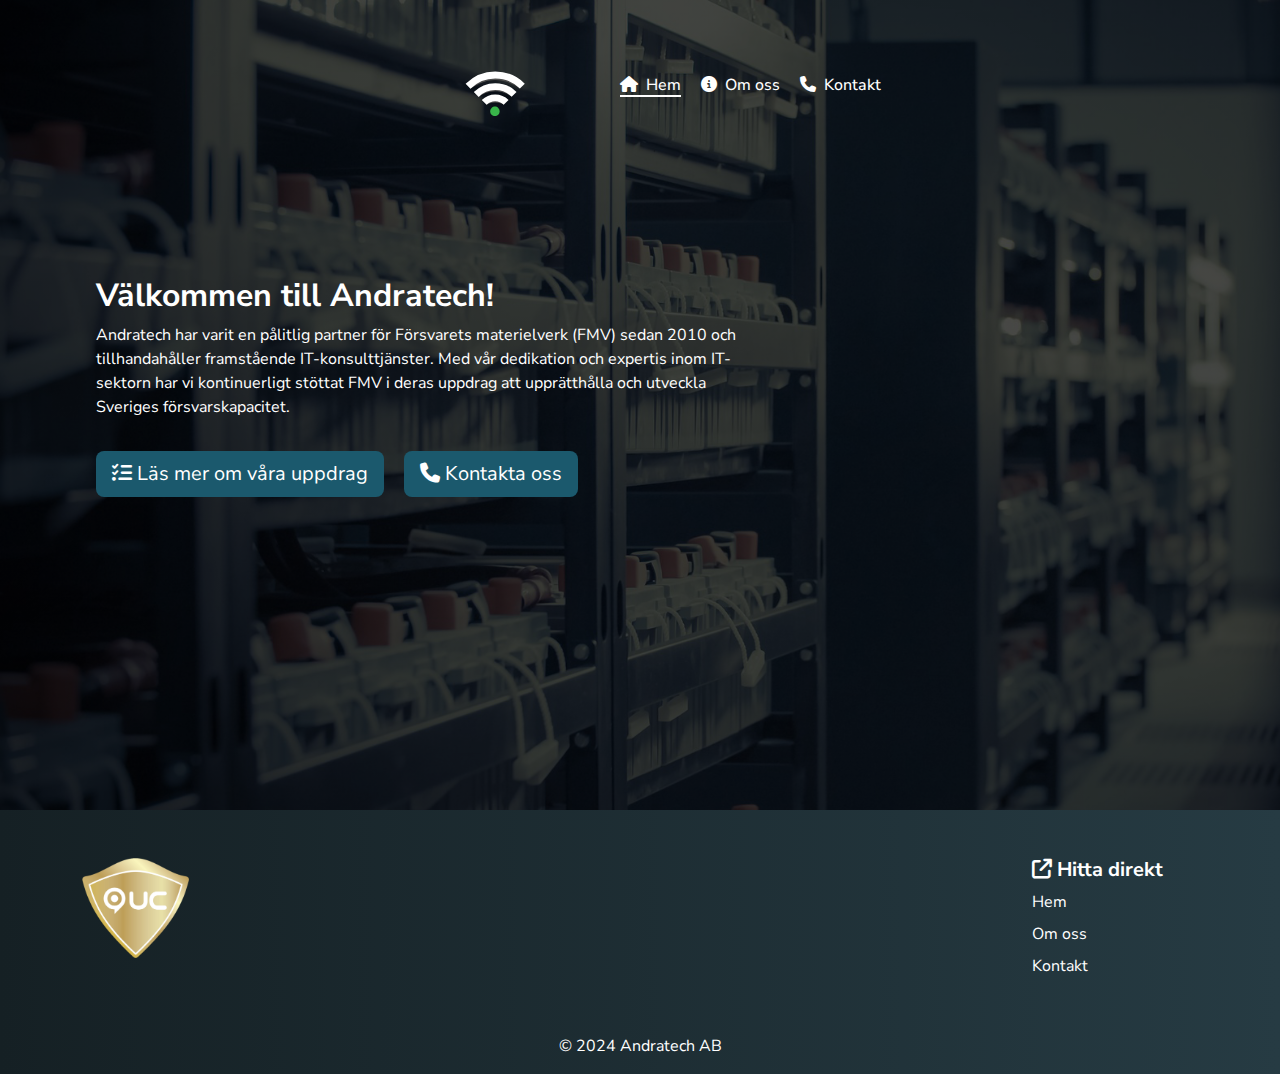
==== index.html @ 1c726813 "hamburger" ====
<!DOCTYPE html>
<html lang="en">
<head>
    <meta charset="UTF-8">
    <meta name="viewport" content="width=device-width, initial-scale=1.0">
    <title>Andratech - Hem</title>
    <!-- Bootstrap libraries -->
    <link rel="stylesheet" href="assets/css/bootstrap.min.css">
    <link rel="stylesheet" href="assets/css/all.min.css">
    <link rel="icon" type="image/x-icon" href="images/favicon.png">
    <link rel="stylesheet" type="text/css" href="assets/css/style.css">
    <link rel="stylesheet" href="https://fonts.googleapis.com/css?family=Nunito+Sans">
    <script>
        document.addEventListener('DOMContentLoaded', function () {
            document.querySelector('.logo-container').classList.add('active');
        });
    </script>
    <script src="https://cdn.jsdelivr.net/npm/bootstrap@5.3.2/dist/js/bootstrap.bundle.min.js"></script>
    <script src="assets/js/leader-line.min.js"></script>
    <script src="assets/js/bootstrap.bundle.js"></script>
    <script src="assets/js/back-to-top.js"></script>
</head>
<body>
    <header>
        <div class="masthead">
            <div class="logo-container p-5">
                <h1>ANDRATECH</h1>
                <img src="images/logo.svg" class="logo" alt="Logo">
                
                <!-- Hamburger menu icon -->
                <div class="menu-icon">
                    <i class="fas fa-bars"></i>
                </div>

                <nav class="nav-links h6 ms-5 ps-5">
                    <a class="nav-link-active" href="#"><i class="fa-solid fa-house me-2"></i>Hem</a>
                    <a class="nav-link" href="pages/about.html"><i class="fa-solid fa-circle-info me-2"></i>Om oss</a>
                    <a class="nav-link" href="#"><i class="fa-solid fa-phone me-2"></i>Kontakt</a>
                </nav>
            </div>
            

            <div class="jumbotron p-5 m-5 col-7 mt-5">
                <h2 class="fw-bold">Välkommen till Andratech!</h2>
                <p>Andratech har varit en pålitlig partner för Försvarets materielverk (FMV) sedan 2010 och
                    tillhandahåller framstående IT-konsulttjänster. Med vår dedikation och expertis inom
                    IT-sektorn har vi kontinuerligt stöttat FMV i deras uppdrag att upprätthålla och utveckla
                    Sveriges försvarskapacitet.
                </p>
                <a class="btn btn-primary btn-lg me-3 mt-3" href="pages/about.html" role="button"><i class="fa-solid fa-list-check"></i> Läs mer om våra uppdrag</a>
                <a class="btn btn-primary btn-lg me-3 mt-3" href="#" role="button"><i class="fa-solid fa-phone"></i> Kontakta oss</a>
                </p>
            </div>
    
         
        </div>
    </header>

    <div class="footer-background">
        <div class="container">
          <footer class="pt-5">
            <div class="row">
              <div class="col">
                <a href="#"><img src="images/kredit.png" height="100" alt="logo"></a>
              </div>
              <div class="col-6 col-md-2">
                <h5 class="fw-bold"><i class="fa-solid fa-arrow-up-right-from-square"></i> Hitta direkt</h5>
                <ul class="nav flex-column">
                  <li class="nav-item mb-2"><a href="#" class="nav-link p-0 text-white">Hem</a></li>
                  <li class="nav-item mb-2"><a href="#" class="nav-link p-0 text-white">Om oss</a></li>
                  <li class="nav-item mb-2"><a href="#" class="nav-link p-0 text-white">Kontakt</a></li>
                </ul>
              </div>
            </div>
            <div class="mt-5">
              <p class="text-center">&copy; 2024 Andratech AB</p>
            </div>
          </footer>
        </div>
      </div>

    <!-- jQuery for toggling the menu icon and nav links -->
    <script src="https://code.jquery.com/jquery-3.6.0.min.js"></script>
    <script>
        $(document).ready(function() {
            $('.menu-icon').click(function() {
                $('.nav-links').toggleClass('active');
            });
        });
    </script>
</body>
</html>
---- assets/css/style.css ----
@font-face {
    font-family: 'HumanSans-Bold';
    src: url('../webfonts/HumanSans-Bold.otf');
}

.masthead {
    background-image: linear-gradient(rgba(0, 0, 0, 0.7), rgba(0, 0, 0, 0.7)), url(../../images/jumbotron.jpg);
    background-size: cover;
    background-position: center;
    min-height: 90vh;
    height: 500px;
    position: relative;
}

body {
    font-family: 'Nunito Sans', sans-serif;
    margin: 0; 
    padding: 0; 
    display: flex;
    flex-direction: column;
    min-height: 100vh; 
}

header {
    background-color: #061E26;
    flex: 1; 
}

.logo-container {
    display: flex;
    align-items: center;
}

.logo-container img {
    width: 58px;
    display: inline-block;
    transform: translateX(0) rotate(-45deg);
    transition: transform 3s ease-in-out;
}

h1 {
    font-family: 'HumanSans-Bold';
    font-size: 4rem;
    color: white;
    display: inline-block;
    padding-left: 30px;
    opacity: 0;
    transform: translateX(-20px);
    transition: opacity 3s ease-in-out, transform 0.8s ease-in-out;
}

.btn {
    background-color: #1b596d;
    border: none;
}

.nav-links {
    display: flex;
    gap: 20px;
}

nav .nav-link {
    position: relative;
    color: #ffffff;
    text-decoration: none;
}

nav .nav-link::after {
    content: '';
    position: absolute;
    width: 0;
    height: 2px;
    display: block;
    background: rgb(255, 255, 255);
    transition: width 0.3s;
    left: 50%;
    transform: translateX(-50%);
}

.nav-link:hover::after {
    width: 100%;
}

@media (max-width: 768px) {
    /* Adjust styles for smaller screens here */
    .masthead {
        min-height: 70vh;
    }

    .logo-container h1 {
        font-size: 3rem;
    }

    /* Hide some elements or change layout for smaller screens */
    .jumbotron p {
        display: none;
    }
}

@keyframes logoAnimation {
    0% {
        transform: translateX(0) rotate(-45deg);
    }
    100%
    {
        transform: translateX(calc(100% - 58px)) rotate(0deg);
    }
}

@keyframes textAnimation {
    0% {
        opacity: 0;
        transform: translateX(-20px);
    }
    100% {
        opacity: 1;
        transform: translateX(0);
    }
}

.logo-container.active .logo {
    animation: logoAnimation 1s ease-in-out forwards;
}

.logo-container.active h1 {
    animation: textAnimation 1s ease-in-out forwards;
}

.jumbotron h2, .jumbotron p {
    color: white;
}

main {
    background-color: white;
}

.footer-background {
    background: linear-gradient(90deg, rgba(21, 32, 36, 1) 0%, rgba(38, 59, 67, 1) 100%);
    flex-shrink: 0; 
    padding: 0; 
}

footer {
    color: white;
    margin: 0;
    padding: 0; 
    box-sizing: border-box; 
}

.container {
    margin-bottom: 0;
}

.footer-background {
    width: 100%;
}

.nav-link-active {
    text-decoration:none;
    color:white;
    border-bottom:2px solid;
}

/* Add styles for the hamburger menu icon */
.menu-icon {
    display: none; /* Hide by default */
    cursor: pointer;
}

.menu-icon i {
    font-size: 24px;
}

/* Media query for smaller screens */
@media (max-width: 768px) {
    .nav-links {
        display: none; /* Hide nav links by default */
    }

    /* Show the hamburger menu icon */
    .menu-icon {
        display: block;
    }

    /* Adjust styles for the nav links when displayed */
    .nav-links.active {
        display: flex;
        flex-direction: column;
        position: absolute;
        top: 100%;
        left: 0;
        background-color: #061E26;
        width: 100%;
        padding: 20px;
        z-index: 1000;
    }

    .nav-link {
        margin-bottom: 10px;
    }
}
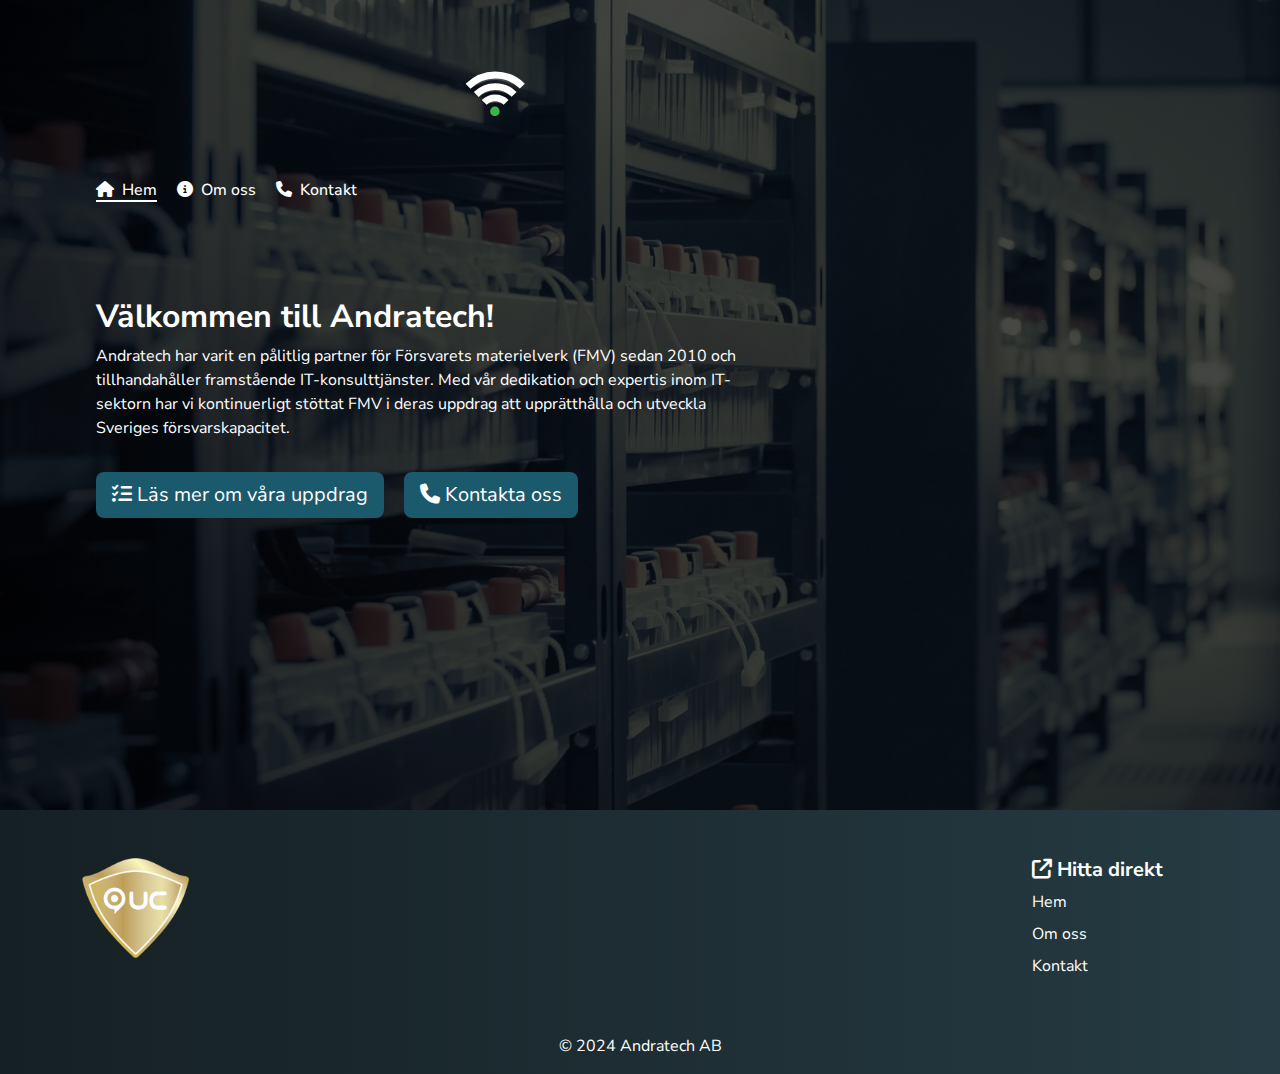
==== commit c123781e: "Update index.html" ====
--- a/index.html
+++ b/index.html
@@ -3,7 +3,7 @@
 <head>
     <meta charset="UTF-8">
     <meta name="viewport" content="width=device-width, initial-scale=1.0">
-    <title>Andratech - Hem</title>
+    <title>Andratech -</title>
     <!-- Bootstrap libraries -->
     <link rel="stylesheet" href="assets/css/bootstrap.min.css">
     <link rel="stylesheet" href="assets/css/all.min.css">
@@ -26,18 +26,13 @@
             <div class="logo-container p-5">
                 <h1>ANDRATECH</h1>
                 <img src="images/logo.svg" class="logo" alt="Logo">
-                
-                <!-- Hamburger menu icon -->
-                <div class="menu-icon">
-                    <i class="fas fa-bars"></i>
-                </div>
+            </div>
 
-                <nav class="nav-links h6 ms-5 ps-5">
-                    <a class="nav-link-active" href="#"><i class="fa-solid fa-house me-2"></i>Hem</a>
-                    <a class="nav-link" href="pages/about.html"><i class="fa-solid fa-circle-info me-2"></i>Om oss</a>
-                    <a class="nav-link" href="#"><i class="fa-solid fa-phone me-2"></i>Kontakt</a>
-                </nav>
-            </div>
+            <nav class="nav-links h6 ms-5 ps-5">
+              <a class="nav-link-active" href="#"><i class="fa-solid fa-house me-2"></i>Hem</a>
+              <a class="nav-link" href="pages/about.html"><i class="fa-solid fa-circle-info me-2"></i>Om oss</a>
+              <a class="nav-link" href="#"><i class="fa-solid fa-phone me-2"></i>Kontakt</a>
+          </nav>
             
 
             <div class="jumbotron p-5 m-5 col-7 mt-5">
@@ -78,15 +73,6 @@
           </footer>
         </div>
       </div>
-
-    <!-- jQuery for toggling the menu icon and nav links -->
-    <script src="https://code.jquery.com/jquery-3.6.0.min.js"></script>
-    <script>
-        $(document).ready(function() {
-            $('.menu-icon').click(function() {
-                $('.nav-links').toggleClass('active');
-            });
-        });
-    </script>
+      
 </body>
 </html>
--- a/assets/css/style.css
+++ b/assets/css/style.css
@@ -102,7 +102,7 @@
         transform: translateX(0) rotate(-45deg);
     }
     100%
-    {
+{
         transform: translateX(calc(100% - 58px)) rotate(0deg);
     }
 }
@@ -160,42 +160,3 @@
     color:white;
     border-bottom:2px solid;
 }
-
-/* Add styles for the hamburger menu icon */
-.menu-icon {
-    display: none; /* Hide by default */
-    cursor: pointer;
-}
-
-.menu-icon i {
-    font-size: 24px;
-}
-
-/* Media query for smaller screens */
-@media (max-width: 768px) {
-    .nav-links {
-        display: none; /* Hide nav links by default */
-    }
-
-    /* Show the hamburger menu icon */
-    .menu-icon {
-        display: block;
-    }
-
-    /* Adjust styles for the nav links when displayed */
-    .nav-links.active {
-        display: flex;
-        flex-direction: column;
-        position: absolute;
-        top: 100%;
-        left: 0;
-        background-color: #061E26;
-        width: 100%;
-        padding: 20px;
-        z-index: 1000;
-    }
-
-    .nav-link {
-        margin-bottom: 10px;
-    }
-}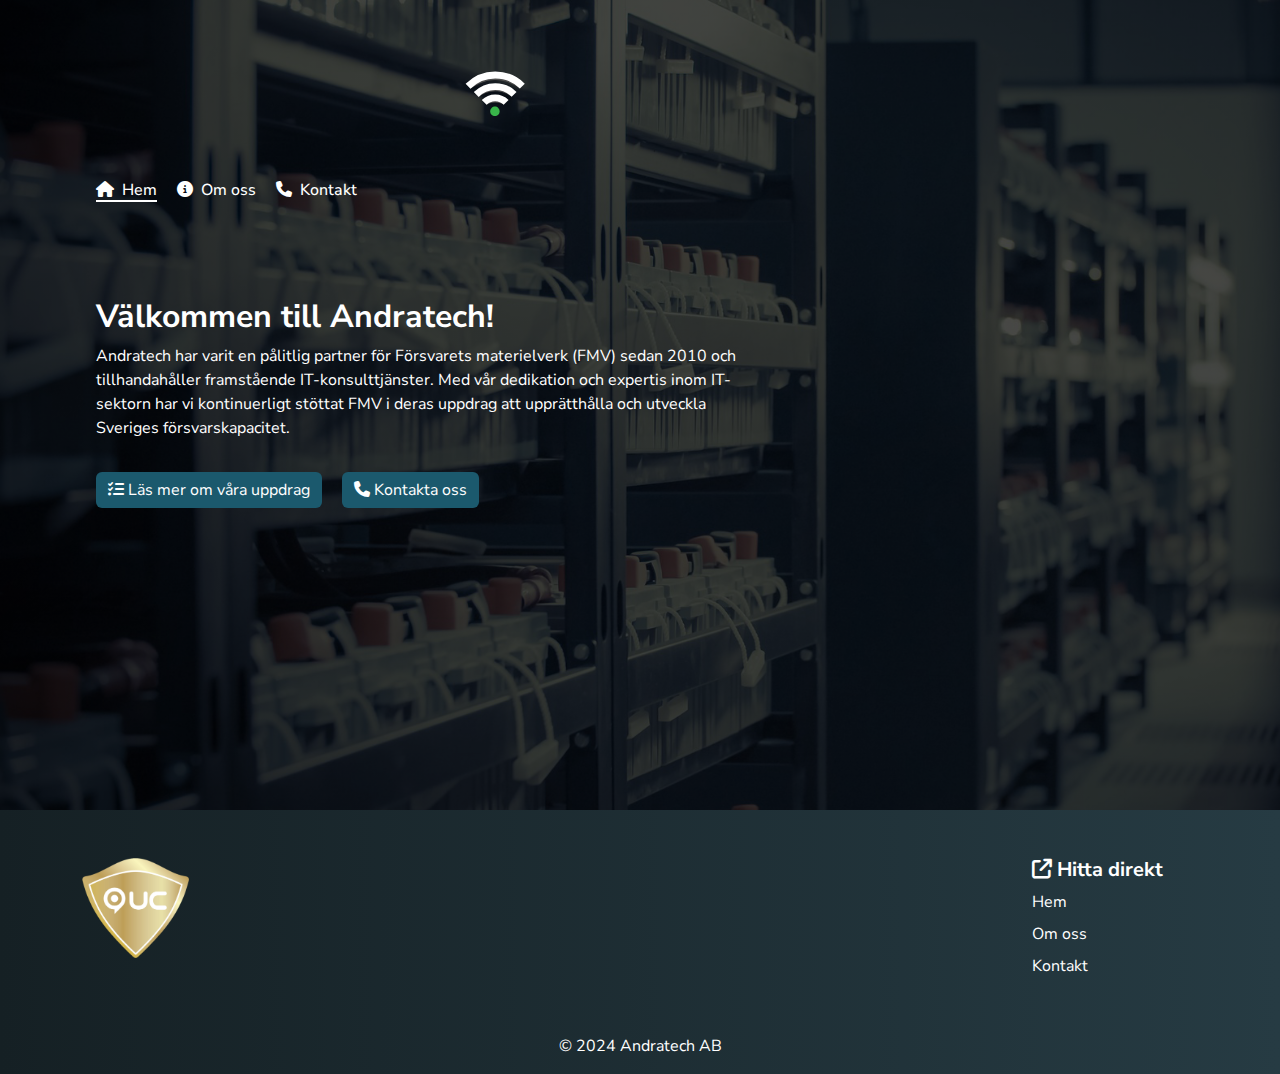
==== commit 8c92445f: "Update index.html" ====
--- a/index.html
+++ b/index.html
@@ -42,8 +42,8 @@
                     IT-sektorn har vi kontinuerligt stöttat FMV i deras uppdrag att upprätthålla och utveckla
                     Sveriges försvarskapacitet.
                 </p>
-                <a class="btn btn-primary btn-lg me-3 mt-3" href="pages/about.html" role="button"><i class="fa-solid fa-list-check"></i> Läs mer om våra uppdrag</a>
-                <a class="btn btn-primary btn-lg me-3 mt-3" href="#" role="button"><i class="fa-solid fa-phone"></i> Kontakta oss</a>
+                <a class="btn btn-primary btn-md me-3 mt-3" href="pages/about.html" role="button"><i class="fa-solid fa-list-check"></i> Läs mer om våra uppdrag</a>
+                <a class="btn btn-primary btn-md me-3 mt-3" href="#" role="button"><i class="fa-solid fa-phone"></i> Kontakta oss</a>
                 </p>
             </div>
     
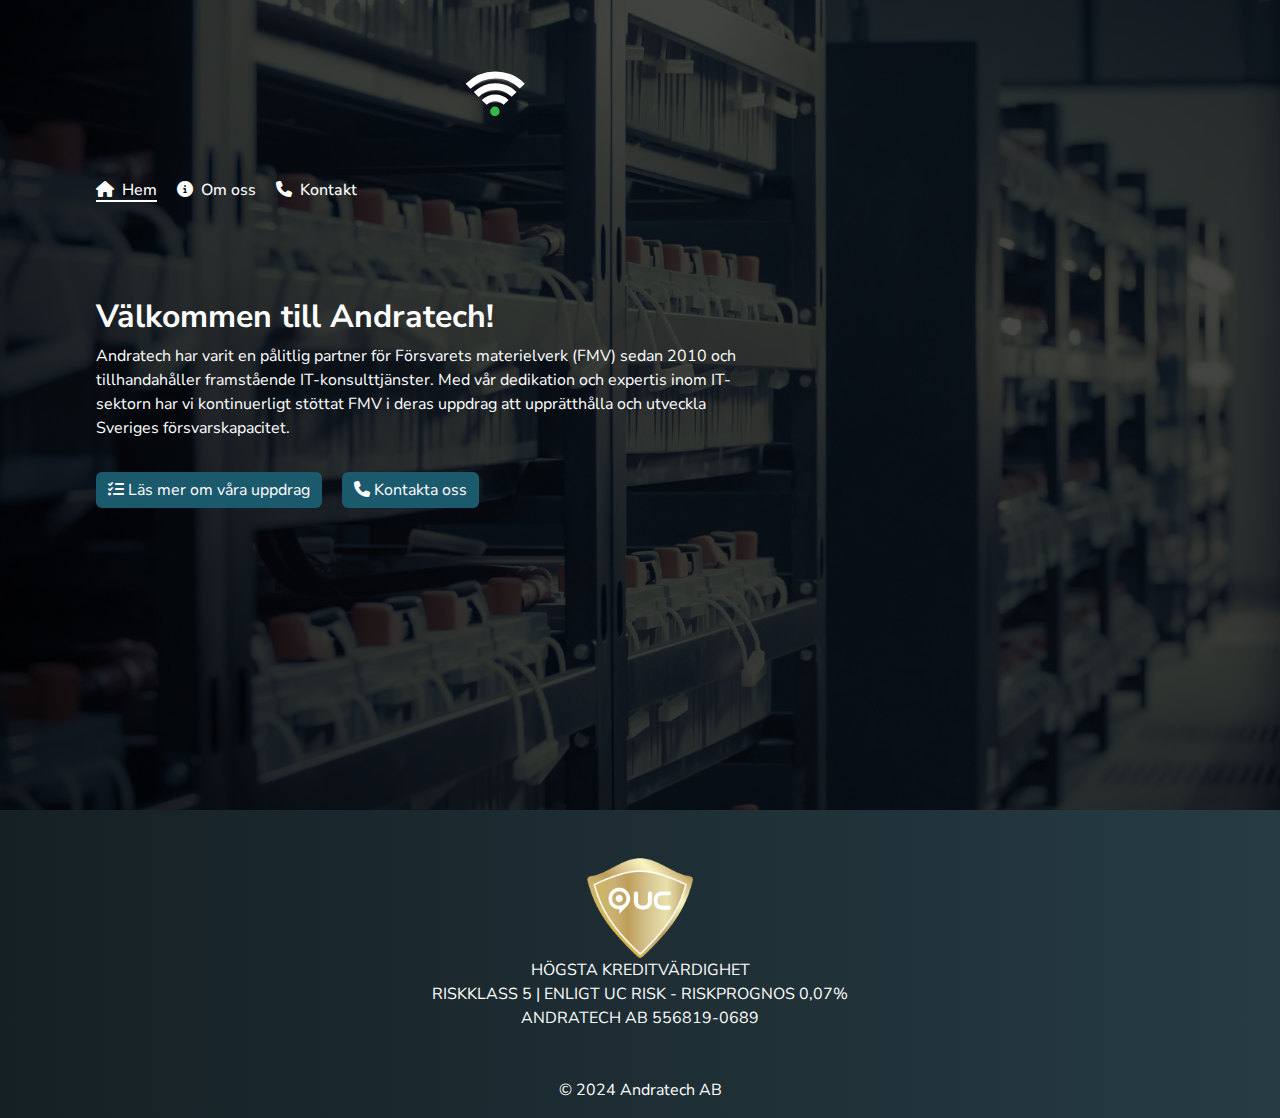
==== commit 2101fb2d: "a" ====
--- a/index.html
+++ b/index.html
@@ -1,9 +1,9 @@
 <!DOCTYPE html>
-<html lang="en">
+<html lang="sv">
 <head>
     <meta charset="UTF-8">
     <meta name="viewport" content="width=device-width, initial-scale=1.0">
-    <title>Andratech -</title>
+    <title>Andratech - Hem</title>
     <!-- Bootstrap libraries -->
     <link rel="stylesheet" href="assets/css/bootstrap.min.css">
     <link rel="stylesheet" href="assets/css/all.min.css">
@@ -44,7 +44,6 @@
                 </p>
                 <a class="btn btn-primary btn-md me-3 mt-3" href="pages/about.html" role="button"><i class="fa-solid fa-list-check"></i> Läs mer om våra uppdrag</a>
                 <a class="btn btn-primary btn-md me-3 mt-3" href="#" role="button"><i class="fa-solid fa-phone"></i> Kontakta oss</a>
-                </p>
             </div>
     
          
@@ -56,15 +55,15 @@
           <footer class="pt-5">
             <div class="row">
               <div class="col">
-                <a href="#"><img src="images/kredit.png" height="100" alt="logo"></a>
-              </div>
-              <div class="col-6 col-md-2">
-                <h5 class="fw-bold"><i class="fa-solid fa-arrow-up-right-from-square"></i> Hitta direkt</h5>
-                <ul class="nav flex-column">
-                  <li class="nav-item mb-2"><a href="#" class="nav-link p-0 text-white">Hem</a></li>
-                  <li class="nav-item mb-2"><a href="#" class="nav-link p-0 text-white">Om oss</a></li>
-                  <li class="nav-item mb-2"><a href="#" class="nav-link p-0 text-white">Kontakt</a></li>
-                </ul>
+                <div class="text-center">
+                  <a href="#"><img src="images/kredit.png" height="100" alt="logo"></a>
+                  <br>
+                  HÖGSTA KREDITVÄRDIGHET
+                  <br>
+                  RISKKLASS 5 | ENLIGT UC RISK - RISKPROGNOS 0,07%
+                  <br>
+                  ANDRATECH AB 556819-0689
+                </div>
               </div>
             </div>
             <div class="mt-5">
--- a/assets/css/style.css
+++ b/assets/css/style.css
@@ -88,12 +88,24 @@
     }
 
     .logo-container h1 {
-        font-size: 3rem;
+        font-size: 2.5rem;
+    }
+
+    .logo-container img {
+        width:50px;
     }
 
     /* Hide some elements or change layout for smaller screens */
     .jumbotron p {
         display: none;
+    }
+
+    .jumbotron h2 {
+        font-size:0.95rem;
+    }
+
+    header {
+        margin-left:-25px;
     }
 }
 
